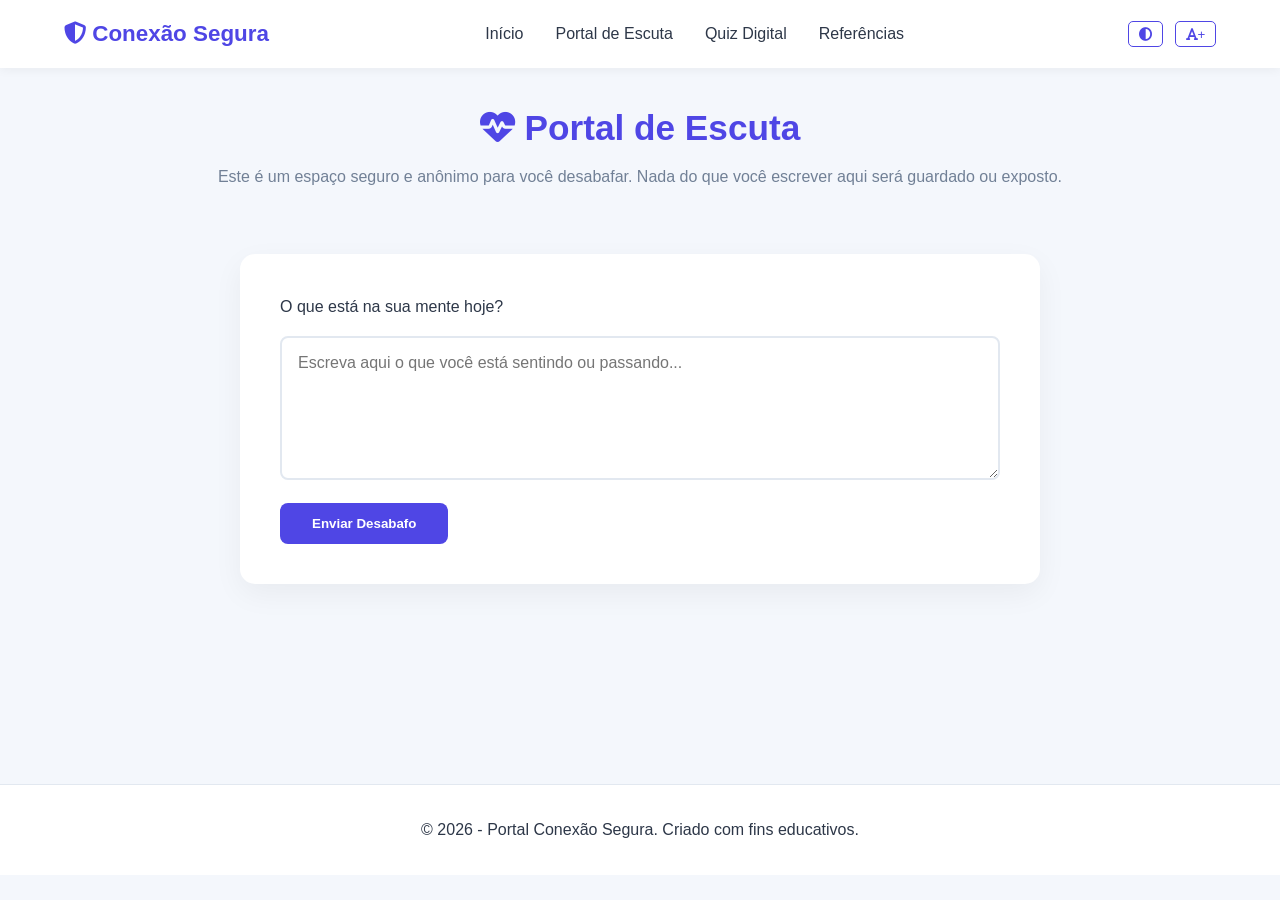
==== escuta.html @ 65c39b45 "ta" ====
<!DOCTYPE html>
<html lang="pt-BR">
<head>
    <meta charset="UTF-8">
    <meta name="viewport" content="width=device-width, initial-scale=1.0">
    <title>Portal de Escuta | Conexão Segura</title>
    <link rel="stylesheet" href="style.css">
    <link rel="stylesheet" href="https://cdnjs.cloudflare.com/ajax/libs/font-awesome/6.4.0/css/all.min.css">
</head>
<body>

    <header class="navbar">
        <div class="logo"><i class="fa-solid fa-shield-halved"></i> Conexão Segura</div>
        <nav>
            <ul>
                <li><a href="index.html">Início</a></li>
                <li><a href="escuta.html" class="active">Portal de Escuta</a></li>
                <li><a href="quiz.html">Quiz Digital</a></li>
                <li><a href="referencias.html">Referências</a></li>
            </ul>
        </nav>
        <div class="acessibilidade">
            <button id="btn-contraste" title="Alto Contraste"><i class="fa-solid fa-circle-half-stroke"></i></button>
            <button id="btn-fonte" title="Aumentar Fonte"><i class="fa-solid fa-font"></i>+</button>
        </div>
    </header>

    <main>
        <section id="escuta" class="secao-escuta">
            <h2><i class="fa-solid fa-heart-pulse"></i> Portal de Escuta</h2>
            <p class="subtitulo">Este é um espaço seguro e anônimo para você desabafar. Nada do que você escrever aqui será guardado ou exposto.</p>
            
            <div class="container-escuta">
                <form id="form-escuta" class="card">
                    <label for="desabafo">O que está na sua mente hoje?</label>
                    <textarea id="desabafo" rows="6" placeholder="Escreva aqui o que você está sentindo ou passando..." required></textarea>
                    <button type="submit" class="btn-enviar">Enviar Desabafo</button>
                </form>

                <div id="mensagem-acolhimento" class="card oculto">
                    <h3>Obrigado por compartilhar conosco! 🤍</h3>
                    <p id="frase-motivacional"></p>
                    <div class="orientacoes">
                        <h4>🚨 Lembre-se, você não está sozinho:</h4>
                        <ul>
                            <li>Procure um <strong>professor ou pedagogo</strong> de sua confiança na escola.</li>
                            <li>Converse com a <strong>direção</strong> ou com seus <strong>familiares</strong>.</li>
                            <li>Para ajuda especializada em segurança digital, acesse a <strong>SaferNet Brasil</strong>.</li>
                            <li>Se precisar conversar com alguém agora, ligue para o <strong>CVV (141)</strong>.</li>
                        </ul>
                    </div>
                </div>
            </div>
        </section>
    </main>

    <footer>
        <p>&copy; 2026 - Portal Conexão Segura. Criado com fins educativos.</p>
    </footer>

    <button id="btn-topo" title="Voltar ao topo"><i class="fa-solid fa-arrow-up"></i></button>

    <script src="script.js"></script>
</body>
</html>
---- style.css ----
/* Configurações Gerais e Variáveis */
:root {
    --bg-principal: #f4f7fc;
    --bg-card: #ffffff;
    --texto: #2d3748;
    --primaria: #4f46e5;
    --secundaria: #06b6d4;
    --sucesso: #10b981;
    --transicao: all 0.3s ease;
}

/* Modo Alto Contraste */
.alto-contraste {
    --bg-principal: #000000;
    --bg-card: #121212;
    --texto: #ffffff;
    --primaria: #ffff00;
    --secundaria: #00ffff;
    --sucesso: #00ff00;
}

* {
    margin: 0;
    padding: 0;
    box-sizing: border-box;
    font-family: 'Segoe UI', Tahoma, Geneva, Verdana, sans-serif;
}

html {
    scroll-behavior: smooth;
}

body {
    background-color: var(--bg-principal);
    color: var(--texto);
    transition: var(--transicao);
    line-height: 1.6;
}

/* Menu de Navegação */
.navbar {
    position: fixed;
    top: 0;
    width: 100%;
    background: var(--bg-card);
    display: flex;
    justify-content: space-between;
    align-items: center;
    padding: 1rem 5%;
    box-shadow: 0 2px 10px rgba(0,0,0,0.05);
    z-index: 1000;
}

.logo {
    font-size: 1.4rem;
    font-weight: bold;
    color: var(--primaria);
}

.navbar nav ul {
    display: flex;
    list-style: none;
    gap: 2rem;
}

.navbar nav a {
    text-decoration: none;
    color: var(--texto);
    font-weight: 500;
    transition: var(--transicao);
}

.navbar nav a:hover {
    color: var(--primaria);
}

.acessibilidade button {
    background: none;
    border: 1px solid var(--primaria);
    color: var(--primaria);
    padding: 0.3rem 0.6rem;
    cursor: pointer;
    border-radius: 5px;
    margin-left: 0.5rem;
    transition: var(--transicao);
}

.acessibilidade button:hover {
    background: var(--primaria);
    color: #fff;
}

/* Configuração Geral de Seções */
section {
    padding: 100px 8% 60px 8%;
    min-height: 80vh;
}

.card {
    background: var(--bg-card);
    padding: 2.5rem;
    border-radius: 15px;
    box-shadow: 0 10px 30px rgba(0,0,0,0.05);
    margin-top: 2rem;
    transition: var(--transicao);
}

h2 {
    font-size: 2.2rem;
    color: var(--primaria);
    text-align: center;
    margin-bottom: 0.5rem;
}

.subtitulo {
    text-align: center;
    color: #718096;
    margin-bottom: 2rem;
}

/* Seção Home */
.hero {
    display: flex;
    align-items: center;
    justify-content: space-between;
    gap: 2rem;
    background: linear-gradient(135deg, #e0e7ff 0%, #f4f7fc 100%);
}

.alto-contraste .hero {
    background: #000;
}

.hero-content {
    max-width: 50%;
}

.hero-content h1 {
    font-size: 3rem;
    color: var(--primaria);
    margin-bottom: 1rem;
    animation: fadeIn 1s ease;
}

.boas-vindas {
    font-size: 1.2rem;
    font-style: italic;
    border-left: 4px solid var(--secundaria);
    padding-left: 1rem;
    margin-bottom: 1.5rem;
}

.hero-image img {
    width: 100%;
    max-width: 500px;
    border-radius: 20px;
    box-shadow: 0 20px 40px rgba(0,0,0,0.1);
}

.btn-principal, .btn-enviar {
    display: inline-block;
    background: var(--primaria);
    color: white;
    padding: 0.8rem 2rem;
    border: none;
    border-radius: 8px;
    text-decoration: none;
    font-weight: bold;
    cursor: pointer;
    transition: var(--transicao);
    margin-top: 1rem;
}

.alto-contraste .btn-principal, .alto-contraste .btn-enviar {
    color: #000;
}

.btn-principal:hover, .btn-enviar:hover {
    transform: translateY(-2px);
    opacity: 0.9;
}

/* Seção Escuta */
.container-escuta {
    display: grid;
    grid-template-columns: 1fr;
    gap: 2rem;
    max-width: 800px;
    margin: 0 auto;
}

textarea {
    width: 100%;
    padding: 1rem;
    border: 2px solid #e2e8f0;
    border-radius: 8px;
    margin-top: 1rem;
    resize: vertical;
    font-size: 1rem;
}

.orientacoes {
    background: #f8fafc;
    border-left: 4px solid var(--sucesso);
    padding: 1rem;
    margin-top: 1.5rem;
    border-radius: 0 8px 8px 0;
}

.alto-contraste .orientacoes {
    background: #121212;
}

.orientacoes ul {
    margin-left: 20px;
    margin-top: 10px;
}

/* Seção Quiz */
#container-quiz {
    max-width: 600px;
    margin: 0 auto;
}

.alternativa {
    display: block;
    width: 100%;
    padding: 1rem;
    background: var(--bg-principal);
    border: 2px solid transparent;
    border-radius: 8px;
    margin-bottom: 0.8rem;
    text-align: left;
    cursor: pointer;
    transition: var(--transicao);
    font-size: 1rem;
    color: var(--texto);
}

.alternativa:hover {
    border-color: var(--primaria);
    background: #e0e7ff;
}

.alto-contraste .alternativa:hover {
    background: #333;
}

.correta {
    background: #d1fae5 !important;
    border-color: var(--sucesso) !important;
    color: #065f46;
}

.errada {
    background: #fee2e2 !important;
    border-color: #ef4444 !important;
    color: #991b1b;
}

/* Seção Referências */
.links-referencias {
    display: grid;
    grid-template-columns: repeat(auto-fit, minmax(250px, 1fr));
    gap: 2rem;
    margin-top: 2rem;
}

.card-ref {
    background: var(--bg-card);
    padding: 2rem;
    text-decoration: none;
    color: var(--texto);
    border-radius: 12px;
    box-shadow: 0 4px 15px rgba(0,0,0,0.05);
    transition: var(--transicao);
    text-align: center;
}

.card-ref i {
    font-size: 2.5rem;
    color: var(--secundaria);
    margin-bottom: 1rem;
}

.card-ref:hover {
    transform: translateY(-5px);
    box-shadow: 0 10px 25px rgba(0,0,0,0.1);
}

/* Rodapé */
footer {
    text-align: center;
    padding: 2rem;
    background: var(--bg-card);
    margin-top: 4rem;
    border-top: 1px solid #e2e8f0;
}

/* Elementos Utilitários/Diferenciais */
.oculto { display: none; }

#btn-topo {
    position: fixed;
    bottom: 20px;
    right: 20px;
    background: var(--primaria);
    color: white;
    border: none;
    width: 50px;
    height: 50px;
    border-radius: 50%;
    cursor: pointer;
    display: none;
    align-items: center;
    justify-content: center;
    box-shadow: 0 4px 10px rgba(0,0,0,0.2);
    z-index: 99;
}

/* Animação */
@keyframes fadeIn {
    from { opacity: 0; transform: translateY(20px); }
    to { opacity: 1; transform: translateY(0); }
}

/* Responsividade (Mobile) */
@media (max-width: 768px) {
    .navbar { flex-direction: column; padding: 1rem; }
    .navbar nav ul { gap: 1rem; margin-top: 0.5rem; }
    .hero { flex-direction: column; text-align: center; padding-top: 140px; }
    .hero-content { max-width: 100%; }
    section { padding: 80px 5% 40px 5%; }
}
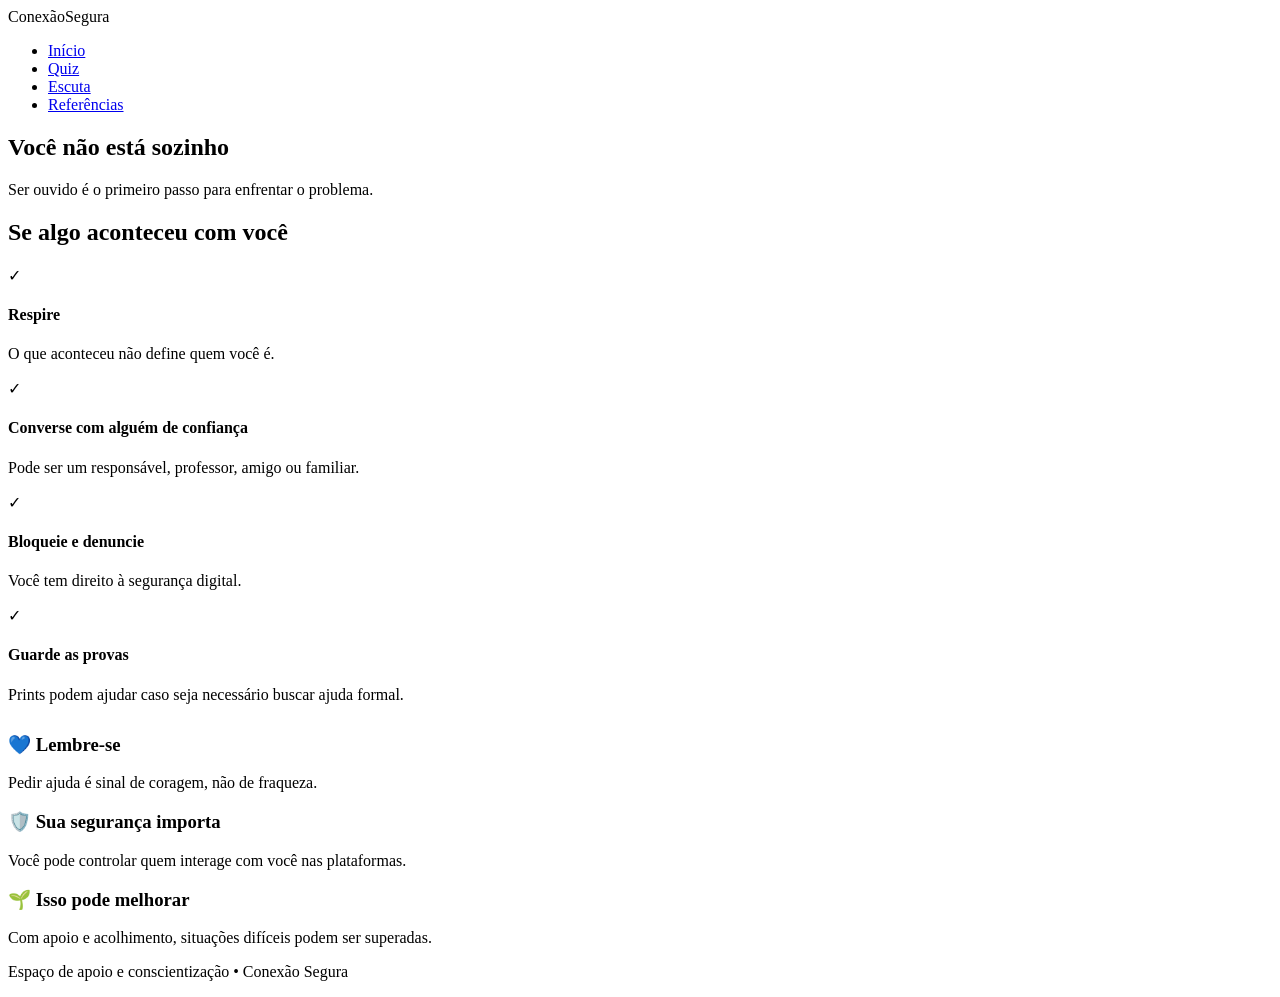
==== commit 8f9c9393: "34" ====
--- a/escuta.html
+++ b/escuta.html
@@ -1,65 +1,93 @@
 <!DOCTYPE html>
 <html lang="pt-BR">
 <head>
-    <meta charset="UTF-8">
-    <meta name="viewport" content="width=device-width, initial-scale=1.0">
-    <title>Portal de Escuta | Conexão Segura</title>
-    <link rel="stylesheet" href="style.css">
-    <link rel="stylesheet" href="https://cdnjs.cloudflare.com/ajax/libs/font-awesome/6.4.0/css/all.min.css">
+  <meta charset="UTF-8">
+  <meta name="viewport" content="width=device-width, initial-scale=1.0">
+  <title>Espaço de Escuta | Conexão Segura</title>
+  <link rel="stylesheet" href="estilo.css">
 </head>
 <body>
 
-    <header class="navbar">
-        <div class="logo"><i class="fa-solid fa-shield-halved"></i> Conexão Segura</div>
-        <nav>
-            <ul>
-                <li><a href="index.html">Início</a></li>
-                <li><a href="escuta.html" class="active">Portal de Escuta</a></li>
-                <li><a href="quiz.html">Quiz Digital</a></li>
-                <li><a href="referencias.html">Referências</a></li>
-            </ul>
-        </nav>
-        <div class="acessibilidade">
-            <button id="btn-contraste" title="Alto Contraste"><i class="fa-solid fa-circle-half-stroke"></i></button>
-            <button id="btn-fonte" title="Aumentar Fonte"><i class="fa-solid fa-font"></i>+</button>
+<nav>
+  <div class="container nav-content">
+    <div class="logo">Conexão<span>Segura</span></div>
+    <ul>
+      <li><a href="index.html">Início</a></li>
+      <li><a href="quiz.html">Quiz</a></li>
+      <li><a href="escuta.html">Escuta</a></li>
+      <li><a href="referências.html">Referências</a></li>
+    </ul>
+  </div>
+</nav>
+
+<section class="section">
+  <div class="container">
+    <div class="section-title">
+      <h2>Você não está sozinho</h2>
+      <p>Ser ouvido é o primeiro passo para enfrentar o problema.</p>
+    </div>
+
+    <div class="highlight">
+      <h2>Se algo aconteceu com você</h2>
+      <div class="steps">
+        <div class="step">
+          <div class="step-number">✓</div>
+          <div>
+            <h4>Respire</h4>
+            <p>O que aconteceu não define quem você é.</p>
+          </div>
         </div>
-    </header>
 
-    <main>
-        <section id="escuta" class="secao-escuta">
-            <h2><i class="fa-solid fa-heart-pulse"></i> Portal de Escuta</h2>
-            <p class="subtitulo">Este é um espaço seguro e anônimo para você desabafar. Nada do que você escrever aqui será guardado ou exposto.</p>
-            
-            <div class="container-escuta">
-                <form id="form-escuta" class="card">
-                    <label for="desabafo">O que está na sua mente hoje?</label>
-                    <textarea id="desabafo" rows="6" placeholder="Escreva aqui o que você está sentindo ou passando..." required></textarea>
-                    <button type="submit" class="btn-enviar">Enviar Desabafo</button>
-                </form>
+        <div class="step">
+          <div class="step-number">✓</div>
+          <div>
+            <h4>Converse com alguém de confiança</h4>
+            <p>Pode ser um responsável, professor, amigo ou familiar.</p>
+          </div>
+        </div>
 
-                <div id="mensagem-acolhimento" class="card oculto">
-                    <h3>Obrigado por compartilhar conosco! 🤍</h3>
-                    <p id="frase-motivacional"></p>
-                    <div class="orientacoes">
-                        <h4>🚨 Lembre-se, você não está sozinho:</h4>
-                        <ul>
-                            <li>Procure um <strong>professor ou pedagogo</strong> de sua confiança na escola.</li>
-                            <li>Converse com a <strong>direção</strong> ou com seus <strong>familiares</strong>.</li>
-                            <li>Para ajuda especializada em segurança digital, acesse a <strong>SaferNet Brasil</strong>.</li>
-                            <li>Se precisar conversar com alguém agora, ligue para o <strong>CVV (141)</strong>.</li>
-                        </ul>
-                    </div>
-                </div>
-            </div>
-        </section>
-    </main>
+        <div class="step">
+          <div class="step-number">✓</div>
+          <div>
+            <h4>Bloqueie e denuncie</h4>
+            <p>Você tem direito à segurança digital.</p>
+          </div>
+        </div>
 
-    <footer>
-        <p>&copy; 2026 - Portal Conexão Segura. Criado com fins educativos.</p>
-    </footer>
+        <div class="step">
+          <div class="step-number">✓</div>
+          <div>
+            <h4>Guarde as provas</h4>
+            <p>Prints podem ajudar caso seja necessário buscar ajuda formal.</p>
+          </div>
+        </div>
+      </div>
+    </div>
 
-    <button id="btn-topo" title="Voltar ao topo"><i class="fa-solid fa-arrow-up"></i></button>
+    <div class="grid" style="margin-top: 30px;">
+      <div class="card">
+        <h3>💙 Lembre-se</h3>
+        <p>Pedir ajuda é sinal de coragem, não de fraqueza.</p>
+      </div>
 
-    <script src="script.js"></script>
+      <div class="card">
+        <h3>🛡️ Sua segurança importa</h3>
+        <p>Você pode controlar quem interage com você nas plataformas.</p>
+      </div>
+
+      <div class="card">
+        <h3>🌱 Isso pode melhorar</h3>
+        <p>Com apoio e acolhimento, situações difíceis podem ser superadas.</p>
+      </div>
+    </div>
+  </div>
+</section>
+
+<footer>
+  <div class="container">
+    <p>Espaço de apoio e conscientização • Conexão Segura</p>
+  </div>
+</footer>
+
 </body>
 </html>
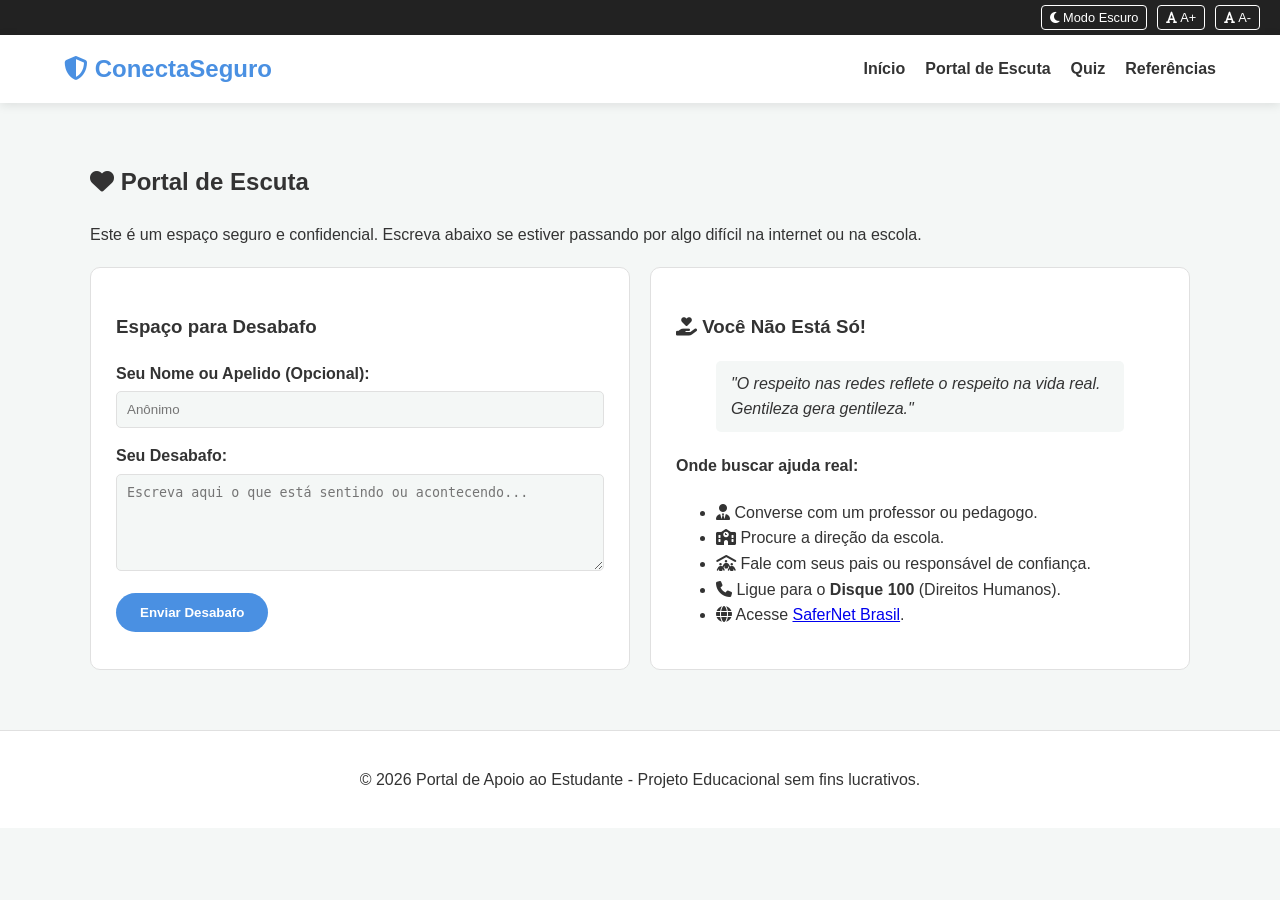
==== commit 8e56c9d8: "34t" ====
--- a/escuta.html
+++ b/escuta.html
@@ -1,93 +1,80 @@
 <!DOCTYPE html>
 <html lang="pt-BR">
 <head>
-  <meta charset="UTF-8">
-  <meta name="viewport" content="width=device-width, initial-scale=1.0">
-  <title>Espaço de Escuta | Conexão Segura</title>
-  <link rel="stylesheet" href="estilo.css">
+    <meta charset="UTF-8">
+    <meta name="viewport" content="width=device-width, initial-scale=1.0">
+    <title>Portal de Escuta - ConectaSeguro</title>
+    <link rel="stylesheet" href="style.css">
+    <link rel="stylesheet" href="https://cdnjs.cloudflare.com/ajax/libs/font-awesome/6.4.0/css/all.min.css">
 </head>
 <body>
 
-<nav>
-  <div class="container nav-content">
-    <div class="logo">Conexão<span>Segura</span></div>
-    <ul>
-      <li><a href="index.html">Início</a></li>
-      <li><a href="quiz.html">Quiz</a></li>
-      <li><a href="escuta.html">Escuta</a></li>
-      <li><a href="referências.html">Referências</a></li>
-    </ul>
-  </div>
-</nav>
-
-<section class="section">
-  <div class="container">
-    <div class="section-title">
-      <h2>Você não está sozinho</h2>
-      <p>Ser ouvido é o primeiro passo para enfrentar o problema.</p>
+    <div class="accessibility-bar">
+        <button id="toggle-contrast" title="Alternar Modo Escuro"><i class="fa-solid fa-moon"></i> Modo Escuro</button>
+        <button id="increase-font" title="Aumentar Fonte"><i class="fa-solid fa-font"></i> A+</button>
+        <button id="decrease-font" title="Diminuir Fonte"><i class="fa-solid fa-font"></i> A-</button>
     </div>
 
-    <div class="highlight">
-      <h2>Se algo aconteceu com você</h2>
-      <div class="steps">
-        <div class="step">
-          <div class="step-number">✓</div>
-          <div>
-            <h4>Respire</h4>
-            <p>O que aconteceu não define quem você é.</p>
-          </div>
+    <header>
+        <div class="logo">
+            <i class="fa-solid fa-shield-halved"></i> ConectaSeguro
         </div>
+        <nav>
+            <ul>
+                <li><a href="index.html">Início</a></li>
+                <li><a href="escuta.html">Portal de Escuta</a></li>
+                <li><a href="quiz.html">Quiz</a></li>
+                <li><a href="referencias.html">Referências</a></li>
+            </ul>
+        </nav>
+    </header>
 
-        <div class="step">
-          <div class="step-number">✓</div>
-          <div>
-            <h4>Converse com alguém de confiança</h4>
-            <p>Pode ser um responsável, professor, amigo ou familiar.</p>
-          </div>
-        </div>
+    <main>
+        <section class="section-container">
+            <h2><i class="fa-solid fa-heart"></i> Portal de Escuta</h2>
+            <p>Este é um espaço seguro e confidencial. Escreva abaixo se estiver passando por algo difícil na internet ou na escola.</p>
 
-        <div class="step">
-          <div class="step-number">✓</div>
-          <div>
-            <h4>Bloqueie e denuncie</h4>
-            <p>Você tem direito à segurança digital.</p>
-          </div>
-        </div>
+            <div class="escuta-grid">
+                <div class="form-card">
+                    <h3>Espaço para Desabafo</h3>
+                    <form id="form-escuta">
+                        <div class="form-group">
+                            <label for="nome">Seu Nome ou Apelido (Opcional):</label>
+                            <input type="text" id="nome" placeholder="Anônimo">
+                        </div>
+                        <div class="form-group">
+                            <label for="mensagem">Seu Desabafo:</label>
+                            <textarea id="mensagem" rows="5" placeholder="Escreva aqui o que está sentindo ou acontecendo..." required></textarea>
+                        </div>
+                        <button type="submit" class="btn-submit">Enviar Desabafo</button>
+                    </form>
+                    <div id="feedback-mensagem" class="feedback-box hidden"></div>
+                </div>
 
-        <div class="step">
-          <div class="step-number">✓</div>
-          <div>
-            <h4>Guarde as provas</h4>
-            <p>Prints podem ajudar caso seja necessário buscar ajuda formal.</p>
-          </div>
-        </div>
-      </div>
-    </div>
+                <div class="support-info">
+                    <h3><i class="fa-solid fa-hand-holding-heart"></i> Você Não Está Só!</h3>
+                    <blockquote class="quote">
+                        "O respeito nas redes reflete o respeito na vida real. Gentileza gera gentileza."
+                    </blockquote>
+                    <h4>Onde buscar ajuda real:</h4>
+                    <ul>
+                        <li><i class="fa-solid fa-user-tie"></i> Converse com um professor ou pedagogo.</li>
+                        <li><i class="fa-solid fa-school"></i> Procure a direção da escola.</li>
+                        <li><i class="fa-solid fa-people-roof"></i> Fale com seus pais ou responsável de confiança.</li>
+                        <li><i class="fa-solid fa-phone"></i> Ligue para o <strong>Disque 100</strong> (Direitos Humanos).</li>
+                        <li><i class="fa-solid fa-globe"></i> Acesse <a href="https://canaldeajuda.safernet.org.br/" target="_blank">SaferNet Brasil</a>.</li>
+                    </ul>
+                </div>
+            </div>
+        </section>
+    </main>
 
-    <div class="grid" style="margin-top: 30px;">
-      <div class="card">
-        <h3>💙 Lembre-se</h3>
-        <p>Pedir ajuda é sinal de coragem, não de fraqueza.</p>
-      </div>
+    <button id="btn-top" title="Voltar ao Topo"><i class="fa-solid fa-arrow-up"></i></button>
 
-      <div class="card">
-        <h3>🛡️ Sua segurança importa</h3>
-        <p>Você pode controlar quem interage com você nas plataformas.</p>
-      </div>
+    <footer>
+        <p>&copy; 2026 Portal de Apoio ao Estudante - Projeto Educacional sem fins lucrativos.</p>
+    </footer>
 
-      <div class="card">
-        <h3>🌱 Isso pode melhorar</h3>
-        <p>Com apoio e acolhimento, situações difíceis podem ser superadas.</p>
-      </div>
-    </div>
-  </div>
-</section>
-
-<footer>
-  <div class="container">
-    <p>Espaço de apoio e conscientização • Conexão Segura</p>
-  </div>
-</footer>
-
+    <script src="script.js"></script>
 </body>
 </html>
--- a/style.css
+++ b/style.css
@@ -0,0 +1,296 @@
+/* Configurações Globais */
+:root {
+    --primary-color: #4a90e2;
+    --secondary-color: #50e3c2;
+    --bg-color: #f4f7f6;
+    --card-bg: #ffffff;
+    --text-color: #333333;
+    --border-color: #e0e0e0;
+    --accent-color: #e74c3c;
+    --font-size-base: 16px;
+}
+
+/* Modo Escuro */
+body.dark-mode {
+    --bg-color: #1a1a2e;
+    --card-bg: #16213e;
+    --text-color: #e0e0e0;
+    --border-color: #0f3460;
+    --primary-color: #0f3460;
+    --secondary-color: #e94560;
+}
+
+html {
+    scroll-behavior: smooth;
+    font-size: var(--font-size-base);
+}
+
+body {
+    font-family: 'Segoe UI', Tahoma, Geneva, Verdana, sans-serif;
+    background-color: var(--bg-color);
+    color: var(--text-color);
+    margin: 0;
+    padding: 0;
+    line-height: 1.6;
+    transition: background-color 0.3s, color 0.3s;
+}
+
+/* Barra de Acessibilidade */
+.accessibility-bar {
+    background: #222;
+    padding: 5px 20px;
+    display: flex;
+    justify-content: flex-end;
+    gap: 10px;
+}
+
+.accessibility-bar button {
+    background: transparent;
+    border: 1px solid #fff;
+    color: #fff;
+    padding: 4px 8px;
+    cursor: pointer;
+    border-radius: 4px;
+    font-size: 0.8rem;
+}
+
+.accessibility-bar button:hover {
+    background: #fff;
+    color: #222;
+}
+
+/* Cabeçalho e Navegação */
+header {
+    background-color: var(--card-bg);
+    display: flex;
+    justify-content: space-between;
+    align-items: center;
+    padding: 15px 5%;
+    box-shadow: 0 2px 10px rgba(0,0,0,0.1);
+    position: sticky;
+    top: 0;
+    z-index: 1000;
+}
+
+.logo {
+    font-size: 1.5rem;
+    font-weight: bold;
+    color: var(--primary-color);
+}
+
+nav ul {
+    display: flex;
+    list-style: none;
+    gap: 20px;
+    margin: 0;
+    padding: 0;
+}
+
+nav a {
+    text-decoration: none;
+    color: var(--text-color);
+    font-weight: 600;
+    transition: color 0.2s;
+}
+
+nav a:hover {
+    color: var(--primary-color);
+}
+
+/* Conteúdo Principal */
+main {
+    max-width: 1100px;
+    margin: 20px auto;
+    padding: 0 20px;
+}
+
+hr {
+    border: 0;
+    height: 1px;
+    background: var(--border-color);
+    margin: 40px 0;
+}
+
+.section-container {
+    padding: 20px 0;
+}
+
+/* Hero Section */
+.hero-section {
+    display: flex;
+    align-items: center;
+    gap: 30px;
+    padding: 40px 0;
+    flex-wrap: wrap;
+}
+
+.hero-content {
+    flex: 1;
+    min-width: 300px;
+}
+
+.welcome-message {
+    font-size: 1.2rem;
+    font-style: italic;
+    background-color: var(--card-bg);
+    padding: 15px;
+    border-left: 5px solid var(--primary-color);
+    border-radius: 4px;
+}
+
+.hero-image {
+    flex: 1;
+    min-width: 300px;
+}
+
+.hero-image img {
+    width: 100%;
+    border-radius: 12px;
+    box-shadow: 0 4px 15px rgba(0,0,0,0.1);
+}
+
+/* Botões */
+.btn-primary, .btn-submit {
+    display: inline-block;
+    background-color: var(--primary-color);
+    color: #ffffff;
+    padding: 12px 24px;
+    border-radius: 25px;
+    text-decoration: none;
+    border: none;
+    font-weight: bold;
+    cursor: pointer;
+    transition: transform 0.2s, background-color 0.2s;
+}
+
+.btn-primary:hover, .btn-submit:hover {
+    transform: translateY(-2px);
+    opacity: 0.9;
+}
+
+/* Portal de Escuta */
+.escuta-grid {
+    display: grid;
+    grid-template-columns: repeat(auto-fit, minmax(300px, 1fr));
+    gap: 20px;
+    margin-top: 20px;
+}
+
+.form-card, .support-info {
+    background-color: var(--card-bg);
+    padding: 25px;
+    border-radius: 10px;
+    border: 1px solid var(--border-color);
+}
+
+.form-group {
+    margin-bottom: 15px;
+}
+
+.form-group label {
+    display: block;
+    margin-bottom: 5px;
+    font-weight: 600;
+}
+
+.form-group input, .form-group textarea {
+    width: 100%;
+    padding: 10px;
+    border: 1px solid var(--border-color);
+    border-radius: 5px;
+    background-color: var(--bg-color);
+    color: var(--text-color);
+    box-sizing: border-box;
+}
+
+.quote {
+    font-style: italic;
+    background: var(--bg-color);
+    padding: 10px 15px;
+    border-radius: 5px;
+}
+
+.feedback-box {
+    margin-top: 15px;
+    padding: 15px;
+    background-color: #d4edda;
+    color: #155724;
+    border-radius: 5px;
+    border: 1px solid #c3e6cb;
+}
+
+/* Quiz */
+.quiz-card {
+    background-color: var(--card-bg);
+    padding: 25px;
+    border-radius: 10px;
+    border: 1px solid var(--border-color);
+}
+
+.quiz-option {
+    display: block;
+    width: 100%;
+    text-align: left;
+    background-color: var(--bg-color);
+    color: var(--text-color);
+    border: 1px solid var(--border-color);
+    padding: 12px;
+    margin: 8px 0;
+    border-radius: 5px;
+    cursor: pointer;
+    transition: background-color 0.2s;
+}
+
+.quiz-option:hover {
+    background-color: var(--primary-color);
+    color: #fff;
+}
+
+.quiz-result {
+    margin-top: 20px;
+    padding: 20px;
+    background-color: var(--card-bg);
+    border-radius: 10px;
+    text-align: center;
+    font-size: 1.3rem;
+    font-weight: bold;
+}
+
+/* Referências */
+.ref-list {
+    list-style: none;
+    padding: 0;
+}
+
+.ref-list li {
+    background-color: var(--card-bg);
+    margin-bottom: 10px;
+    padding: 15px;
+    border-radius: 5px;
+    border: 1px solid var(--border-color);
+}
+
+/* Utilitários */
+.hidden { display: none; }
+
+#btn-top {
+    position: fixed;
+    bottom: 20px;
+    right: 20px;
+    background-color: var(--primary-color);
+    color: #fff;
+    border: none;
+    padding: 12px;
+    border-radius: 50%;
+    cursor: pointer;
+    display: none;
+    box-shadow: 0 2px 10px rgba(0,0,0,0.2);
+}
+
+footer {
+    text-align: center;
+    padding: 20px;
+    background-color: var(--card-bg);
+    border-top: 1px solid var(--border-color);
+    margin-top: 40px;
+}
